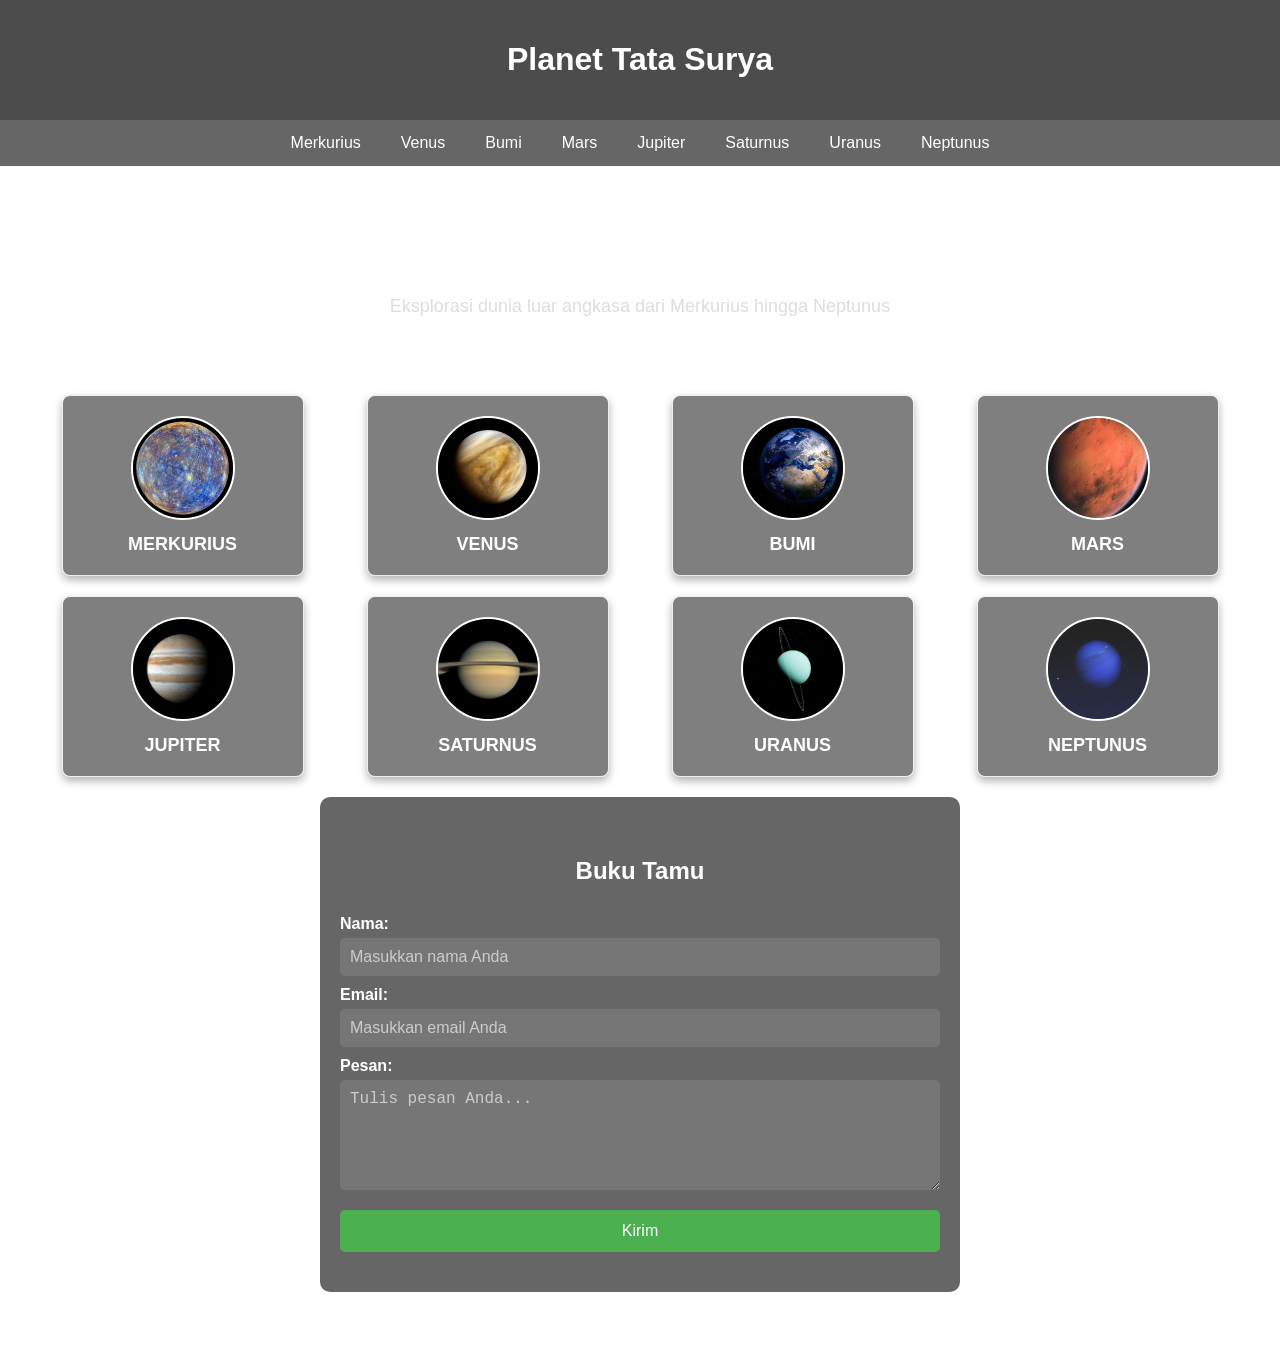
==== index.html @ 27f56942 "Add files via upload" ====
<!DOCTYPE html>
<html lang="id">
<head>
  <meta charset="UTF-8" />
  <meta name="viewport" content="width=device-width, initial-scale=1.0"/>
  <title>Planet Tata Surya</title>
  <link rel="stylesheet" href="style.css">
</head>
<body>

  <header class="scroll-fade">
    <h1>Planet Tata Surya</h1>
  </header>

  <nav class="scroll-fade">
    <a href="Merkurius.html" target="_blank">Merkurius</a>
    <a href="Venus.html" target="_blank">Venus</a>
    <a href="Bumi.html" target="_blank">Bumi</a>
    <a href="Mars.html" target="_blank">Mars</a>
    <a href="Jupiter.html" target="_blank">Jupiter</a>
    <a href="Saturnus.html" target="_blank">Saturnus</a>
    <a href="Uranus.html" target="_blank">Uranus</a>
    <a href="Neptunus.html" target="_blank">Neptunus</a>
  </nav>

  <section class="hero scroll-fade">
    <h1>Planet-Planet Tata Surya</h1>
    <p>Eksplorasi dunia luar angkasa dari Merkurius hingga Neptunus</p>
  </section>

  <section class="planet-container scroll-fade">
    <div class="planet-card">
      <img src="Merkurius.jpg" alt="Merkurius">
      <div class="planet-name"><a href="Merkurius.html" target="_blank">MERKURIUS</a></div>
    </div>
    <div class="planet-card">
      <img src="Venus.jpg" alt="Venus">
      <div class="planet-name"><a href="Venus.html" target="_blank">VENUS</a></div>
    </div>
    <div class="planet-card">
      <img src="Bumi.jpg" alt="Bumi">
      <div class="planet-name"><a href="Bumi.html" target="_blank">BUMI</a></div>
    </div>
    <div class="planet-card">
      <img src="Mars.jpg" alt="Mars">
      <div class="planet-name"><a href="Mars.html" target="_blank">MARS</a></div>
    </div>
    <div class="planet-card">
      <img src="Jupiter.jpg" alt="Jupiter">
      <div class="planet-name"><a href="Jupiter.html" target="_blank">JUPITER</a></div>
    </div>
    <div class="planet-card">
      <img src="Saturnus.jpg" alt="Saturnus">
      <div class="planet-name"><a href="Saturnus.html" target="_blank">SATURNUS</a></div>
    </div>
    <div class="planet-card">
      <img src="Uranus.jpg" alt="Uranus">
      <div class="planet-name"><a href="Uranus.html" target="_blank">URANUS</a></div>
    </div>
    <div class="planet-card">
      <img src="Neptunus.jpg" alt="Neptunus">
      <div class="planet-name"><a href="Neptunus.html" target="_blank">NEPTUNUS</a></div>
    </div>
  </section>

  <section class="guestbook scroll-fade">
    <h2>Buku Tamu</h2>
    <form action="#" method="POST">
      <label for="nama">Nama:</label>
      <input type="text" id="nama" name="nama" placeholder="Masukkan nama Anda" required>

      <label for="email">Email:</label>
      <input type="email" id="email" name="email" placeholder="Masukkan email Anda" required>

      <label for="pesan">Pesan:</label>
      <textarea id="pesan" name="pesan" rows="5" placeholder="Tulis pesan Anda..." required></textarea>

      <button type="submit">Kirim</button>
    </form>
  </section>

  <script>
    const faders = document.querySelectorAll('.scroll-fade');

    const appearOptions = {
      threshold: 0.1,
      rootMargin: "0px 0px -50px 0px"
    };

    const appearOnScroll = new IntersectionObserver((entries, observer) => {
      entries.forEach(entry => {
        if (!entry.isIntersecting) return;
        entry.target.classList.add('visible');
        observer.unobserve(entry.target);
      });
    }, appearOptions);

    faders.forEach(fader => {
      appearOnScroll.observe(fader);
    });
  </script>

</body>
</html>
---- style.css ----
body {
  margin: 0;
  font-family: Arial, sans-serif;
  background-image: url('planet.png'); /* Ganti sesuai gambar latar belakangmu */
  background-size: cover;
  background-attachment: fixed;
  background-position: center;
  color: #ffffff;
  position: relative;
}

body::before {
  content: "";
  position: fixed;
  top: 0;
  left: 0;
  width: 100%;
  height: 100%;
  background-image: inherit;
  background-size: cover;
  background-attachment: fixed;
  background-position: center;
  z-index: -1;
  opacity: 0.5;
}

header {
  background-color: rgba(0, 0, 0, 0.7);
  color: white;
  padding: 20px;
  text-align: center;
}

nav {
  display: flex;
  justify-content: center;
  flex-wrap: wrap;
  background-color: rgba(0, 0, 0, 0.6);
}

nav a {
  color: white;
  padding: 14px 20px;
  text-decoration: none;
  display: block;
}

nav a:hover {
  background-color: #444;
}

.hero {
  text-align: center;
  padding: 40px 20px;
}

.hero h1 {
  font-size: 36px;
  margin-bottom: 10px;
}

.hero p {
  font-size: 18px;
  color: #ddd;
}

/* Bagian planet 2 baris x 4 kolom */
.planet-container {
  display: grid;
  grid-template-columns: repeat(4, 1fr); /* 4 kolom */
  gap: 20px;
  justify-items: center;
  padding: 20px;
  max-width: 1200px;
  margin: auto;
}

.planet-card {
  text-align: center;
  border: 1px solid #eee;
  border-radius: 8px;
  padding: 20px;
  transition: 0.3s;
  background-color: rgba(0, 0, 0, 0.5);
  backdrop-filter: blur(3px);
  width: 200px;
  box-shadow: 0 4px 8px rgba(0, 0, 0, 0.3);
}

.planet-card:hover {
  box-shadow: 0 4px 12px rgba(255, 255, 255, 0.3);
  transform: scale(1.05);
}

.planet-card img {
  width: 100px;
  height: 100px;
  object-fit: cover;
  border-radius: 50%;
  border: 2px solid #fff;
}

.planet-name {
  margin-top: 10px;
  font-weight: bold;
  font-size: 18px;
}

.planet-name a {
  color: #ffffff;
  text-decoration: none;
}

.planet-name a:hover {
  text-decoration: underline;
}

.guestbook {
  padding: 40px 20px;
  background-color: rgba(0, 0, 0, 0.6);
  max-width: 600px;
  margin: 0 auto 50px auto;
  border-radius: 10px;
  backdrop-filter: blur(4px);
  color: white;
}

.guestbook h2 {
  text-align: center;
  margin-bottom: 20px;
}

.guestbook form {
  display: flex;
  flex-direction: column;
}

.guestbook label {
  margin-top: 10px;
  font-weight: bold;
}

.guestbook input,
.guestbook textarea {
  padding: 10px;
  margin-top: 5px;
  border: none;
  border-radius: 5px;
  background-color: rgba(255, 255, 255, 0.1);
  color: white;
  font-size: 16px;
}

.guestbook input::placeholder,
.guestbook textarea::placeholder {
  color: #ccc;
}

.guestbook button {
  margin-top: 20px;
  padding: 12px;
  background-color: #4CAF50;
  color: white;
  border: none;
  font-size: 16px;
  border-radius: 5px;
  cursor: pointer;
  transition: 0.3s;
}

.guestbook button:hover {
  background-color: #45a049;
}

/* Efek animasi scroll */
@keyframes fadeInUp {
  0% {
    opacity: 0;
    transform: translateY(20px);
  }
  100% {
    opacity: 1;
    transform: translateY(0);
  }
}

.scroll-fade {
  opacity: 0;
  transform: translateY(20px);
  transition: opacity 0.6s ease-out, transform 0.6s ease-out;
}

.scroll-fade.visible {
  opacity: 1;
  transform: translateY(0);
}
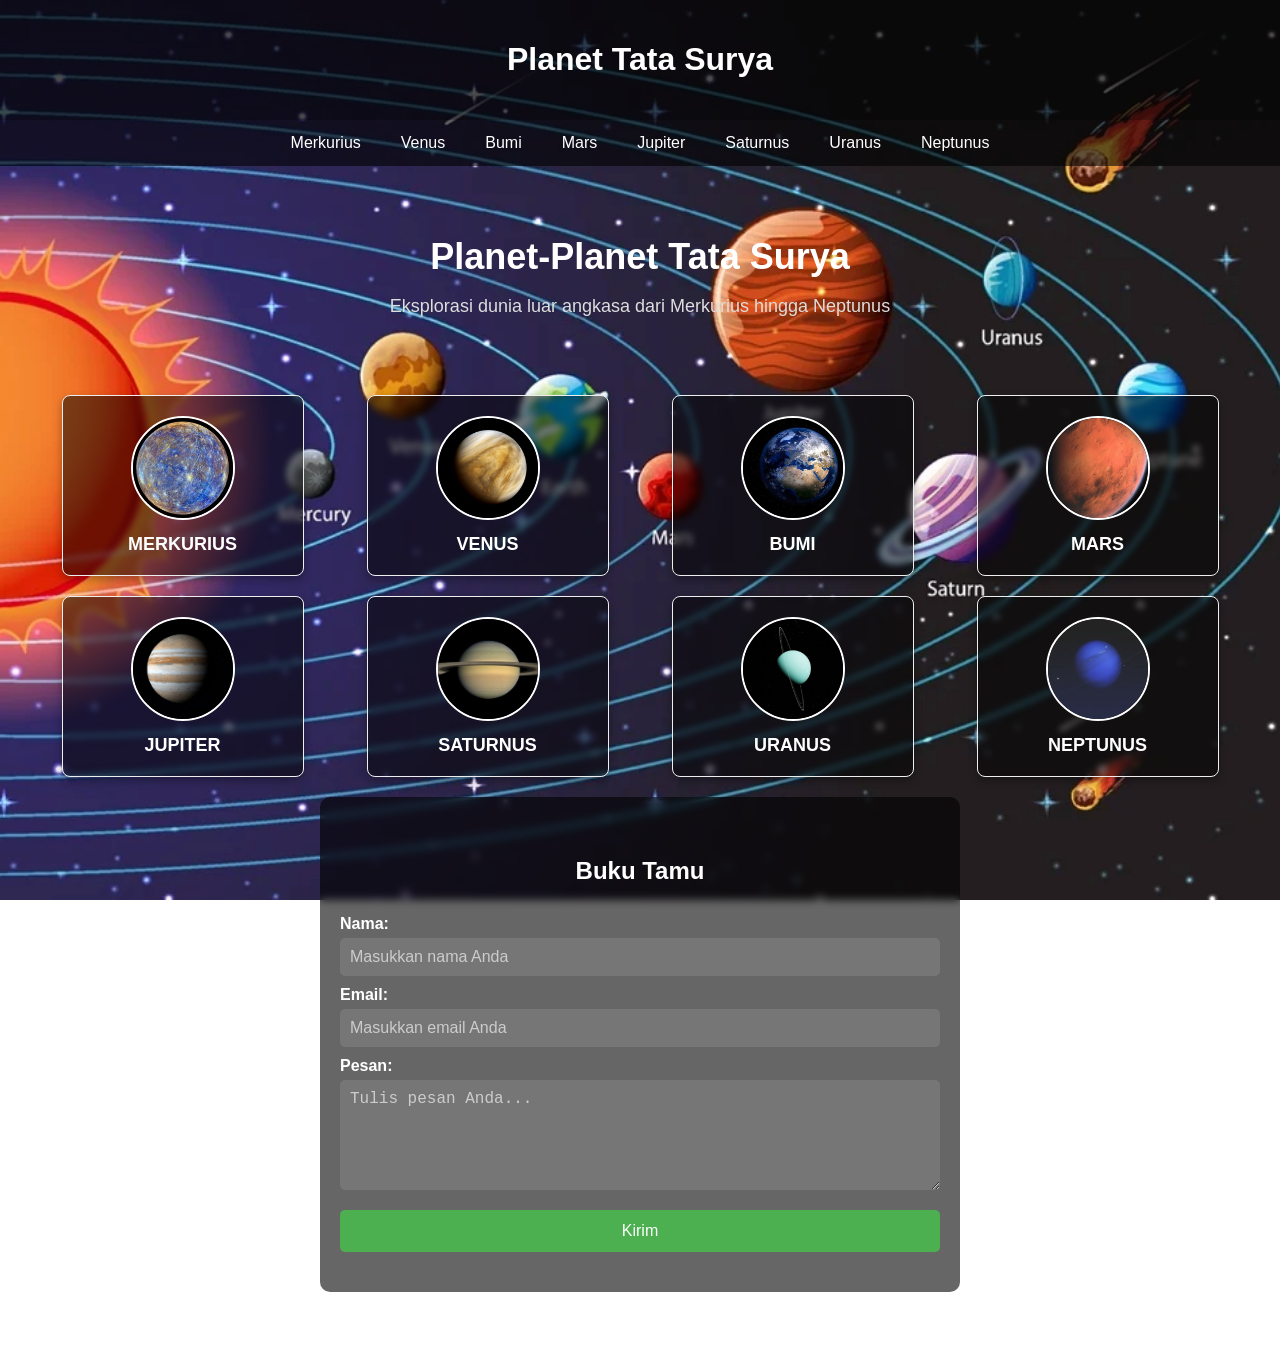
==== commit c696f9f1: "Update index.html" ====
--- a/index.html
+++ b/index.html
@@ -29,38 +29,14 @@
   </section>
 
   <section class="planet-container scroll-fade">
-    <div class="planet-card">
-      <img src="Merkurius.jpg" alt="Merkurius">
-      <div class="planet-name"><a href="Merkurius.html" target="_blank">MERKURIUS</a></div>
-    </div>
-    <div class="planet-card">
-      <img src="Venus.jpg" alt="Venus">
-      <div class="planet-name"><a href="Venus.html" target="_blank">VENUS</a></div>
-    </div>
-    <div class="planet-card">
-      <img src="Bumi.jpg" alt="Bumi">
-      <div class="planet-name"><a href="Bumi.html" target="_blank">BUMI</a></div>
-    </div>
-    <div class="planet-card">
-      <img src="Mars.jpg" alt="Mars">
-      <div class="planet-name"><a href="Mars.html" target="_blank">MARS</a></div>
-    </div>
-    <div class="planet-card">
-      <img src="Jupiter.jpg" alt="Jupiter">
-      <div class="planet-name"><a href="Jupiter.html" target="_blank">JUPITER</a></div>
-    </div>
-    <div class="planet-card">
-      <img src="Saturnus.jpg" alt="Saturnus">
-      <div class="planet-name"><a href="Saturnus.html" target="_blank">SATURNUS</a></div>
-    </div>
-    <div class="planet-card">
-      <img src="Uranus.jpg" alt="Uranus">
-      <div class="planet-name"><a href="Uranus.html" target="_blank">URANUS</a></div>
-    </div>
-    <div class="planet-card">
-      <img src="Neptunus.jpg" alt="Neptunus">
-      <div class="planet-name"><a href="Neptunus.html" target="_blank">NEPTUNUS</a></div>
-    </div>
+    <div class="planet-card"><img src="Merkurius.jpg"><div class="planet-name"><a href="Merkurius.html">MERKURIUS</a></div></div>
+    <div class="planet-card"><img src="Venus.jpg"><div class="planet-name"><a href="Venus.html">VENUS</a></div></div>
+    <div class="planet-card"><img src="Bumi.jpg"><div class="planet-name"><a href="Bumi.html">BUMI</a></div></div>
+    <div class="planet-card"><img src="Mars.jpg"><div class="planet-name"><a href="Mars.html">MARS</a></div></div>
+    <div class="planet-card"><img src="Jupiter.jpg"><div class="planet-name"><a href="Jupiter.html">JUPITER</a></div></div>
+    <div class="planet-card"><img src="Saturnus.jpg"><div class="planet-name"><a href="Saturnus.html">SATURNUS</a></div></div>
+    <div class="planet-card"><img src="Uranus.jpg"><div class="planet-name"><a href="Uranus.html">URANUS</a></div></div>
+    <div class="planet-card"><img src="Neptunus.jpg"><div class="planet-name"><a href="Neptunus.html">NEPTUNUS</a></div></div>
   </section>
 
   <section class="guestbook scroll-fade">
@@ -79,13 +55,12 @@
     </form>
   </section>
 
+  <button id="backToTop" title="Kembali ke atas">↑</button>
+
   <script>
+    // Efek scroll animasi
     const faders = document.querySelectorAll('.scroll-fade');
-
-    const appearOptions = {
-      threshold: 0.1,
-      rootMargin: "0px 0px -50px 0px"
-    };
+    const appearOptions = { threshold: 0.1, rootMargin: "0px 0px -50px 0px" };
 
     const appearOnScroll = new IntersectionObserver((entries, observer) => {
       entries.forEach(entry => {
@@ -95,8 +70,31 @@
       });
     }, appearOptions);
 
-    faders.forEach(fader => {
-      appearOnScroll.observe(fader);
+    faders.forEach(fader => { appearOnScroll.observe(fader); });
+
+    // Back to top
+    const backToTopBtn = document.getElementById("backToTop");
+    window.onscroll = function () {
+      backToTopBtn.style.display = (document.body.scrollTop > 300 || document.documentElement.scrollTop > 300) ? "block" : "none";
+    };
+    backToTopBtn.onclick = () => window.scrollTo({ top: 0, behavior: 'smooth' });
+
+    // Validasi form
+    document.querySelector('.guestbook form').addEventListener('submit', function (e) {
+      const nama = document.getElementById('nama').value.trim();
+      const email = document.getElementById('email').value.trim();
+      const pesan = document.getElementById('pesan').value.trim();
+      if (!nama || !email || !pesan) {
+        e.preventDefault();
+        alert("Harap lengkapi semua kolom formulir!");
+      }
+    });
+
+    // Popup selamat datang
+    window.addEventListener('load', () => {
+      setTimeout(() => {
+        alert("Selamat datang di website Tata Surya! Jelajahi planet-planet luar angkasa.");
+      }, 1000);
     });
   </script>
 
